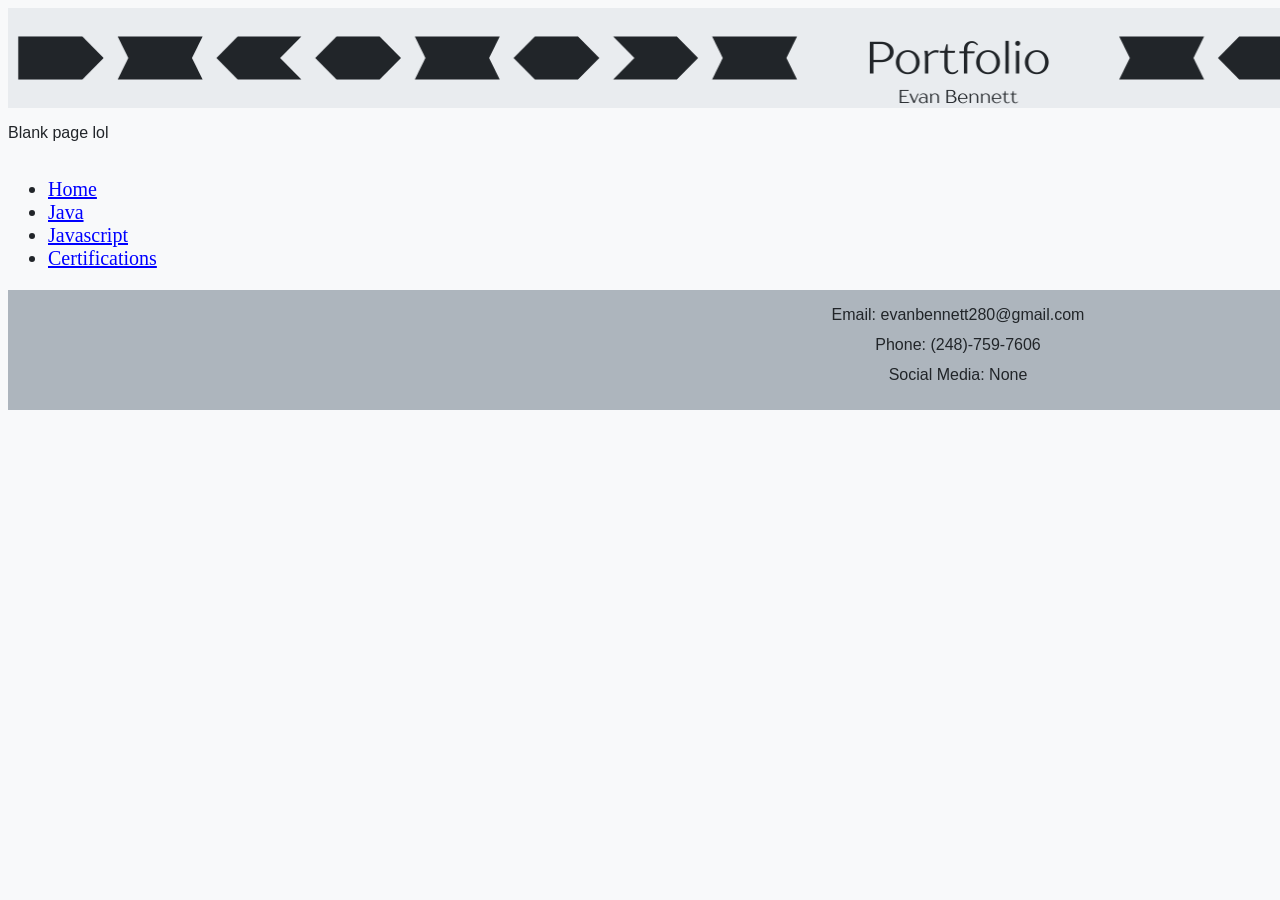
==== certifaction.html @ 61883f3a "Add files via upload" ====
<!DOCTYPE html>
<html>
    <head>
        <title>My Certifications</title>
        <meta charset="UTF-8">
        <link rel="stylesheet" href="styles.css">
    </head>
    <body>
        <header>
            <img src="banner.png" alt="banner" width="1900px" height="100px">
        </header>
        <p>Blank page lol</p>
        <nav>
            <ul>
                <li><a href="index.html">Home</a></li>
                <li><a href="java.html">Java</a></li>
                <li><a href="javascript.html">Javascript</a></li>
                <li><a href="certifaction.html">Certifications</a></li>
            </ul>
        </nav>
        <footer class="footer">
            <p>Email: evanbennett280@gmail.com</p>
            <p class="negmargin">Phone: (248)-759-7606</p>
            <p class="negmargin">Social Media: None</p>
        </footer>
    </body>
</html>
---- styles.css ----
/*
Color scheme
1: #F8F9FA, rgb(248, 249, 250)
2: #E9ECEF, rgb(233, 236, 239)
3: #DEE2E6, rgb(222, 226, 230)
4: #CED4DA, rgb(206, 212, 218)
5: #ADB5BD, rgb(173, 181, 189)
6: #6C757D, rgb(108, 117, 125)
7: #495057, rgb(73, 80, 87)
8: #343A40, rgb(52, 58, 64)
9: #212529, rgb(33, 37, 41)
*/
body {
    font-family: Helvetica;
    background-color: #F8F9FA;
    color: #212529;
    display: grid;
}
a:link {
    color: blue;
}
a:visited {
    color: purple;
}
.container {
    display: grid;
    grid-template-columns: 170px auto;
    grid-template-rows: auto;
    column-gap: 40px;
}
.container div {
    margin-left: 10px;
}
nav {
    font-family: "Times New Roman";
    font-size: 20px;
    color: #212529;
}
.footer {
    background-color: #ADB5BD;
    color: #212529;
    text-align: center;
    height: 120px;
}
.negmargin {
    margin-top: -4px;
}
h3 {
    margin-bottom: -4px;
}
header{
    width: 1900px;
    height: 100px;
}
a:hover {
    color: lightskyblue;
}
a:active {
    color: red;
}

.banner img {
    width: 100%;
    height: 100%;
    object-fit: cover;
}
#codinglang{
    width: 400px;
    height: 200px;
}

@media screen and (max-height: 800px){
    .container {
        display: grid;
        grid-template-rows: 130px auto;
        grid-template-columns: auto;
    }
    
    * {
    max-width: 100vw;
    overflow: hidden;
    }
}
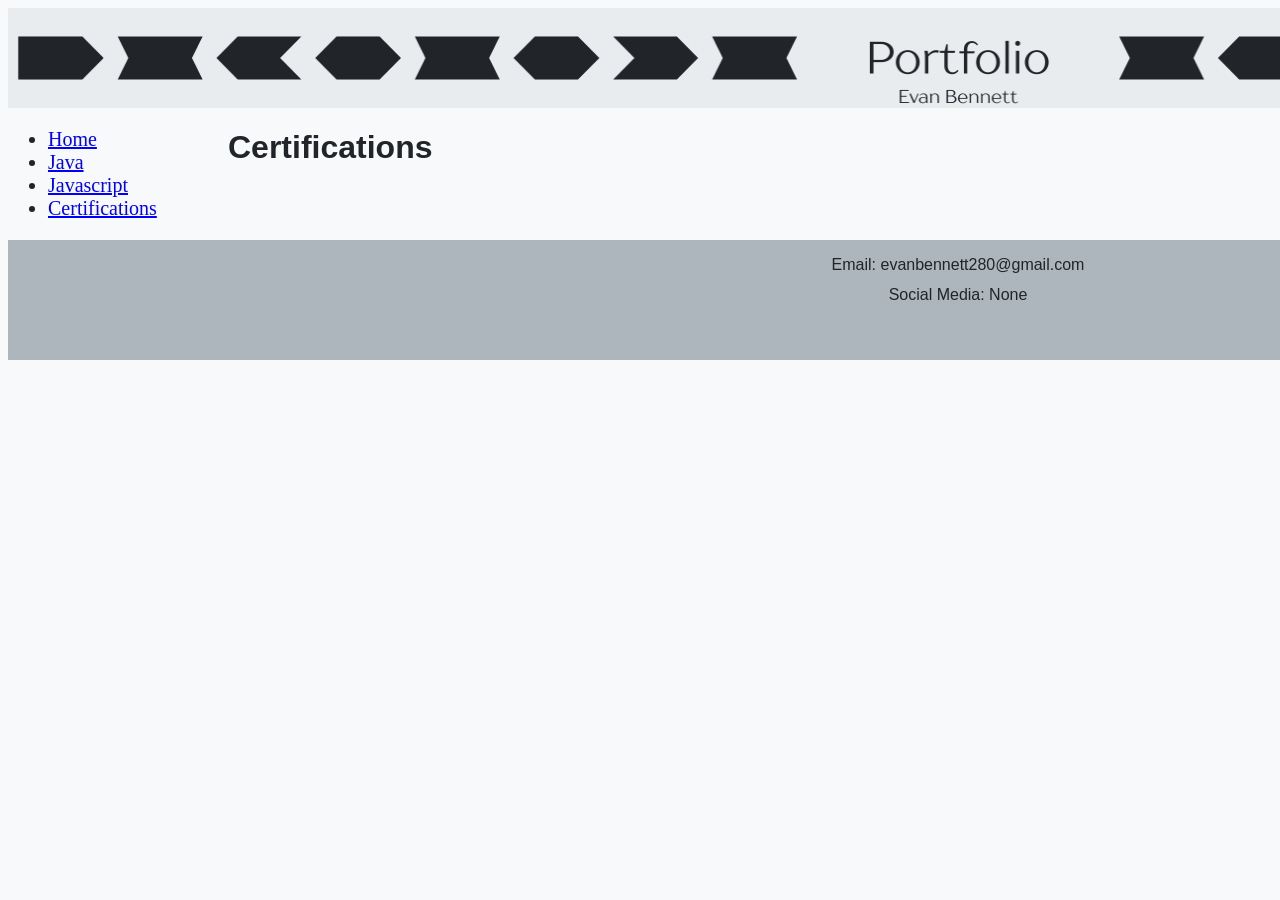
==== commit d5590370: "Add files via upload" ====
--- a/certifaction.html
+++ b/certifaction.html
@@ -4,23 +4,28 @@
         <title>My Certifications</title>
         <meta charset="UTF-8">
         <link rel="stylesheet" href="styles.css">
+        <link rel="icon" type="image/x-icon" href="Favicon.png">
     </head>
     <body>
         <header>
             <img src="banner.png" alt="banner" width="1900px" height="100px">
         </header>
-        <p>Blank page lol</p>
-        <nav>
-            <ul>
-                <li><a href="index.html">Home</a></li>
-                <li><a href="java.html">Java</a></li>
-                <li><a href="javascript.html">Javascript</a></li>
-                <li><a href="certifaction.html">Certifications</a></li>
-            </ul>
-        </nav>
+        <div class="container">
+            <nav>
+                <ul>
+                    <li><a href="index.html">Home</a></li>
+                    <li><a href="java.html">Java</a></li>
+                    <li><a href="javascript.html">Javascript</a></li>
+                    <li><a href="certifaction.html">Certifications</a></li>
+                </ul>
+            </nav>
+            <div>
+                <h1>Certifications</h1>
+
+            </div>
+        </div>
         <footer class="footer">
             <p>Email: evanbennett280@gmail.com</p>
-            <p class="negmargin">Phone: (248)-759-7606</p>
             <p class="negmargin">Social Media: None</p>
         </footer>
     </body>
--- a/styles.css
+++ b/styles.css
@@ -69,7 +69,7 @@
     height: 200px;
 }
 
-@media screen and (max-height: 800px){
+@media screen and (max-width: 450px){
     .container {
         display: grid;
         grid-template-rows: 130px auto;
@@ -78,6 +78,7 @@
     
     * {
     max-width: 100vw;
-    overflow: hidden;
+    overflow-x: auto;
+    overflow-y: scroll;
     }
 }
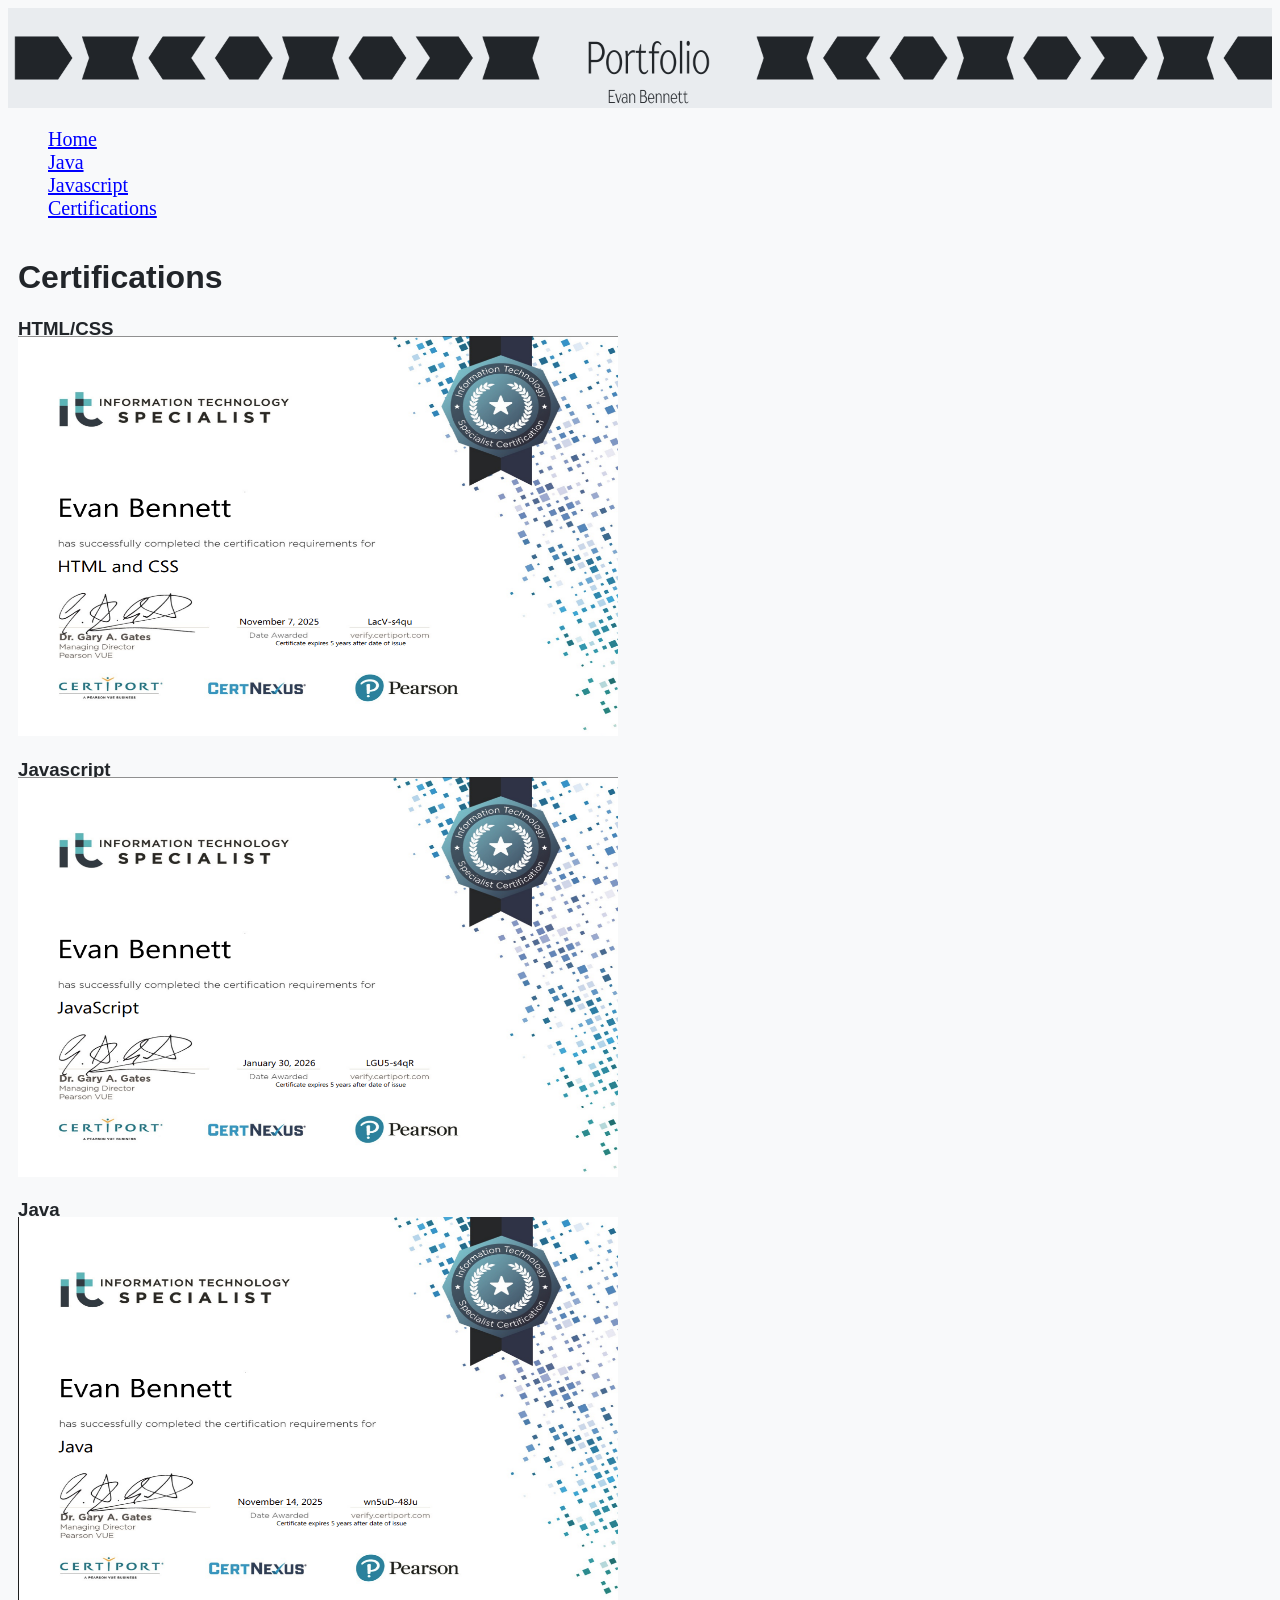
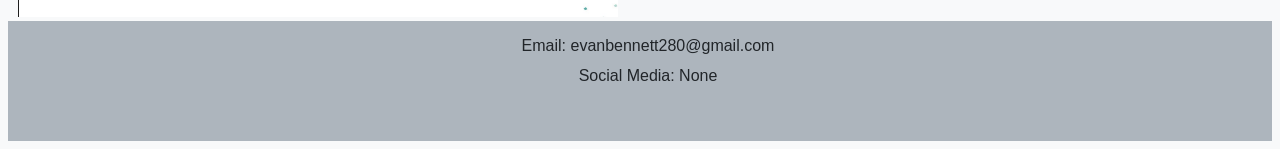
==== commit b07deebe: "Added certification page Also expanded responsive design capabilities" ====
--- a/certifaction.html
+++ b/certifaction.html
@@ -21,7 +21,12 @@
             </nav>
             <div>
                 <h1>Certifications</h1>
-
+                <h3>HTML/CSS</h3>
+                <img src="htmlcsscert.png" alt="HTML/CSS certifaction certificate" class="certImg">
+                <h3>Javascript</h3>
+                <img src="javascriptcert.png" alt="Javascript certifation certificate" class="certImg">
+                <h3>Java</h3>
+                <img src="javacert.png" alt="Java certification certificate" class="certImg">
             </div>
         </div>
         <footer class="footer">
--- a/styles.css
+++ b/styles.css
@@ -69,6 +69,10 @@
     height: 200px;
 }
 
+.certImg{
+    width: 600px;
+    height: 400px;
+}
 @media screen and (max-width: 450px){
     .container {
         display: grid;
@@ -81,4 +85,17 @@
     overflow-x: auto;
     overflow-y: scroll;
     }
+}
+@media screen and (max-width: 1366px){
+    .container {
+        display: grid;
+        grid-template-rows: 130px auto;
+        grid-template-columns: auto;
+    }
+    
+    * {
+    max-width: 100vw;
+    overflow-x: auto;
+    overflow-y: scroll;
+    }
 }
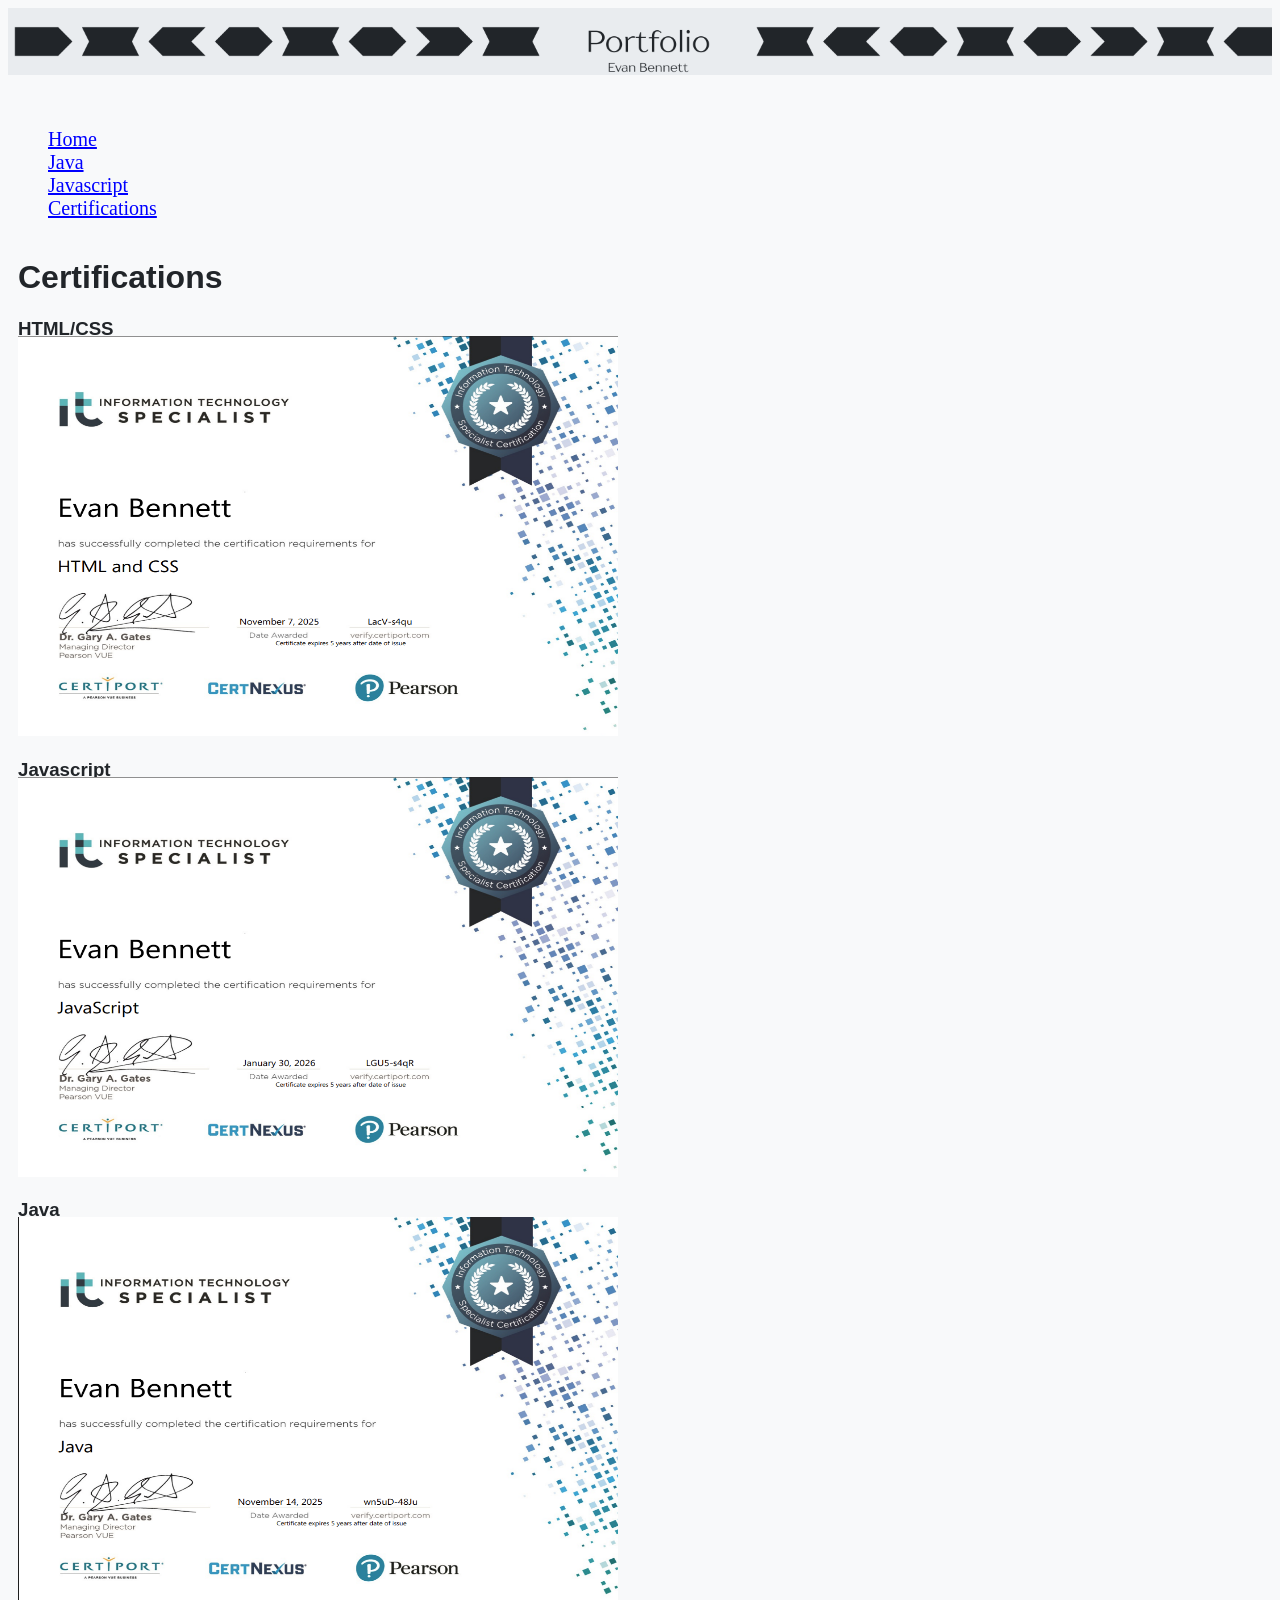
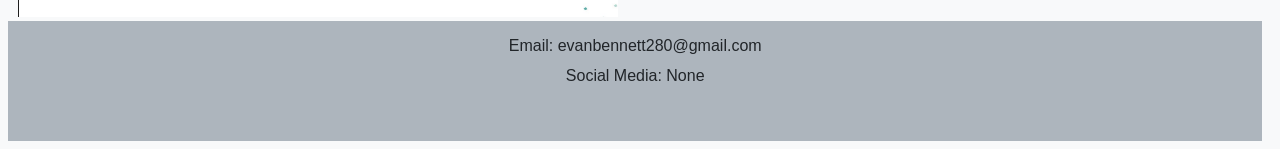
==== commit 19b905c4: "Updated Home Page Removed inline style for banner on all pages, removed iframe border" ====
--- a/certifaction.html
+++ b/certifaction.html
@@ -8,7 +8,7 @@
     </head>
     <body>
         <header>
-            <img src="banner.png" alt="banner" width="1900px" height="100px">
+            <img src="banner.png" alt="banner">
         </header>
         <div class="container">
             <nav>
--- a/styles.css
+++ b/styles.css
@@ -15,6 +15,7 @@
     background-color: #F8F9FA;
     color: #212529;
     display: grid;
+    overflow-x: hidden;
 }
 a:link {
     color: blue;
@@ -41,6 +42,7 @@
     color: #212529;
     text-align: center;
     height: 120px;
+    width: 98vw;
 }
 .negmargin {
     margin-top: -4px;
@@ -73,6 +75,9 @@
     width: 600px;
     height: 400px;
 }
+iframe {
+    border: none;
+}
 @media screen and (max-width: 450px){
     .container {
         display: grid;
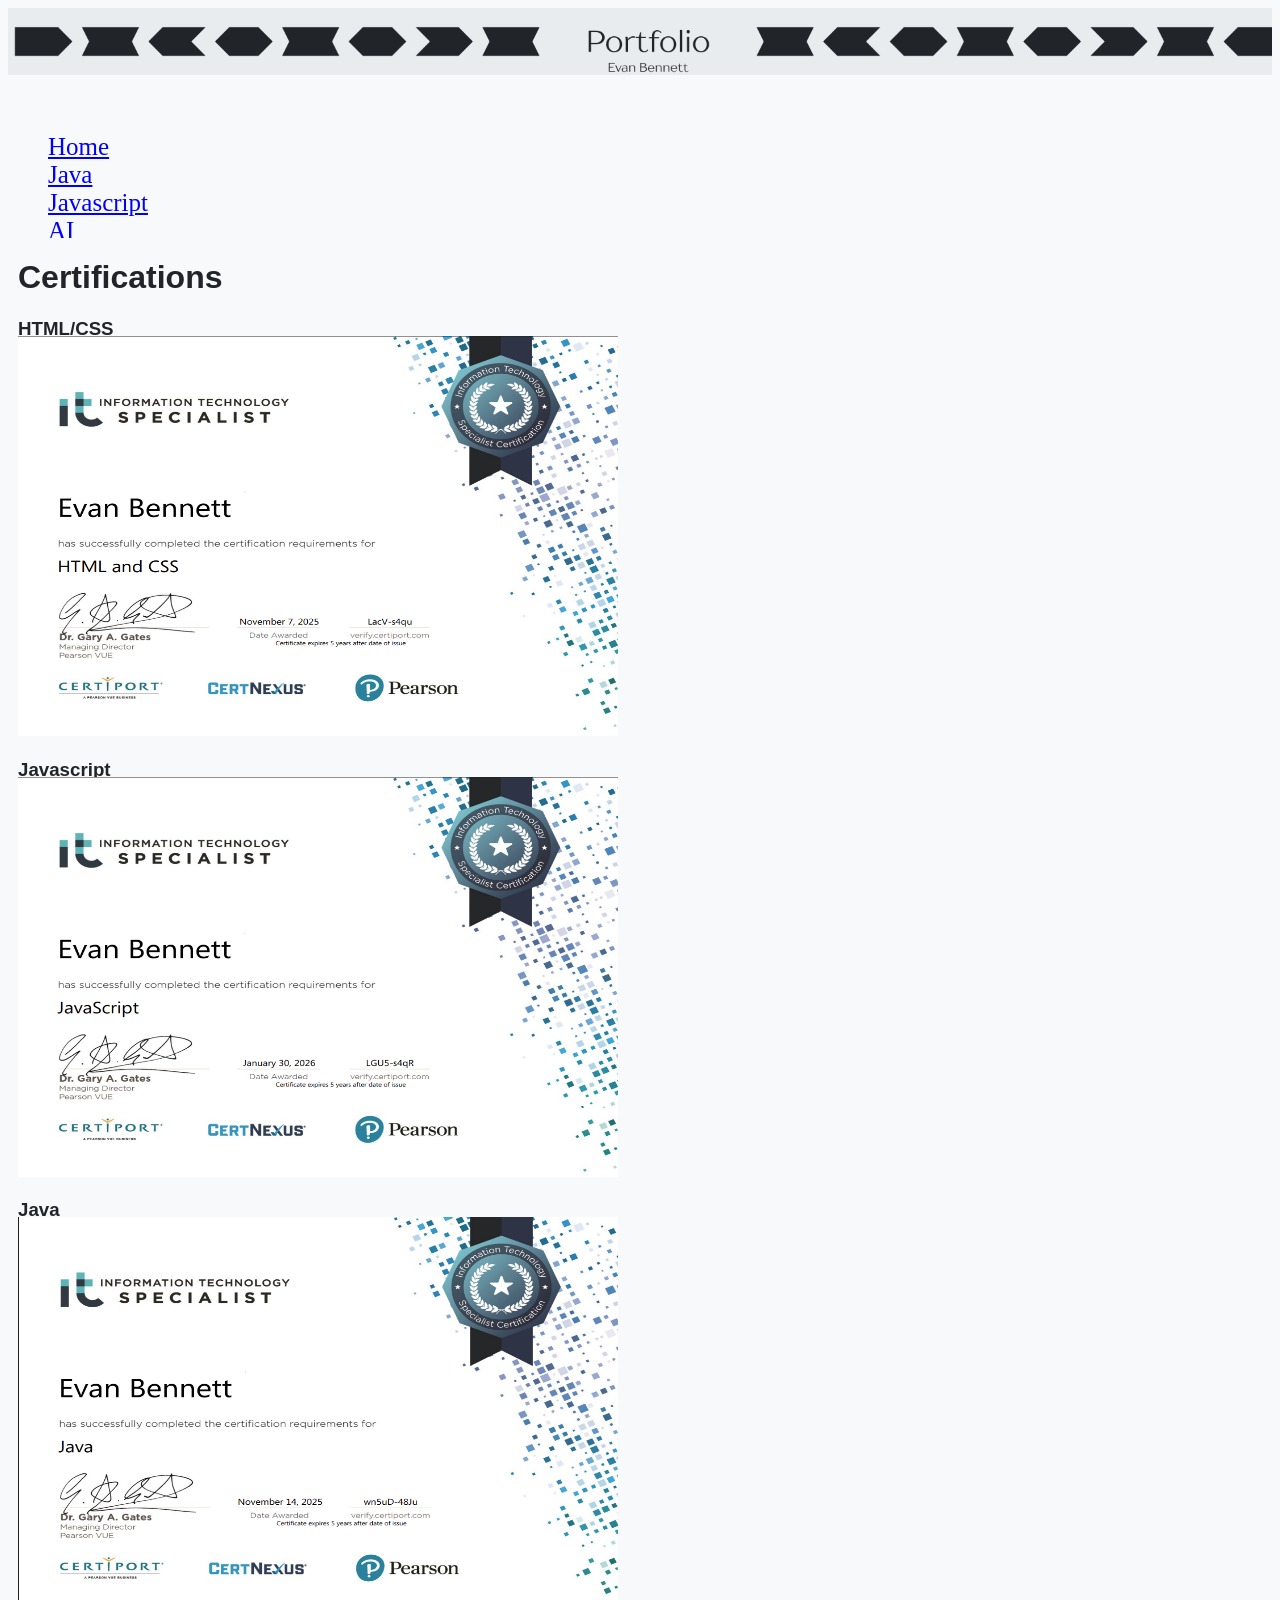
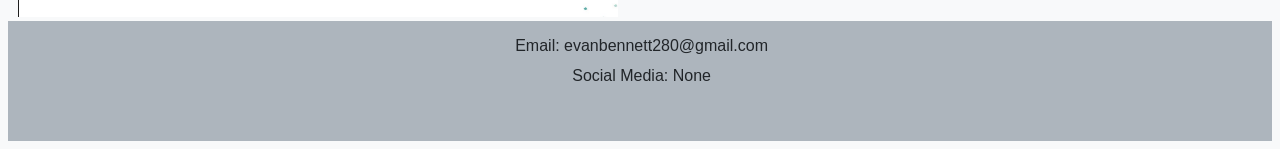
==== commit 38b41131: "Navigation change Changed navigation bar and banner links to home page" ====
--- a/certifaction.html
+++ b/certifaction.html
@@ -8,7 +8,7 @@
     </head>
     <body>
         <header>
-            <img src="banner.png" alt="banner">
+            <a href="index.html"><img src="banner.png" alt="banner"></a>
         </header>
         <div class="container">
             <nav>
@@ -16,6 +16,7 @@
                     <li><a href="index.html">Home</a></li>
                     <li><a href="java.html">Java</a></li>
                     <li><a href="javascript.html">Javascript</a></li>
+                    <li><a href="AI.html">AI</a></li>
                     <li><a href="certifaction.html">Certifications</a></li>
                 </ul>
             </nav>
--- a/styles.css
+++ b/styles.css
@@ -34,7 +34,7 @@
 }
 nav {
     font-family: "Times New Roman";
-    font-size: 20px;
+    font-size: 25px;
     color: #212529;
 }
 .footer {
@@ -42,7 +42,7 @@
     color: #212529;
     text-align: center;
     height: 120px;
-    width: 98vw;
+    width: 99vw;
 }
 .negmargin {
     margin-top: -4px;
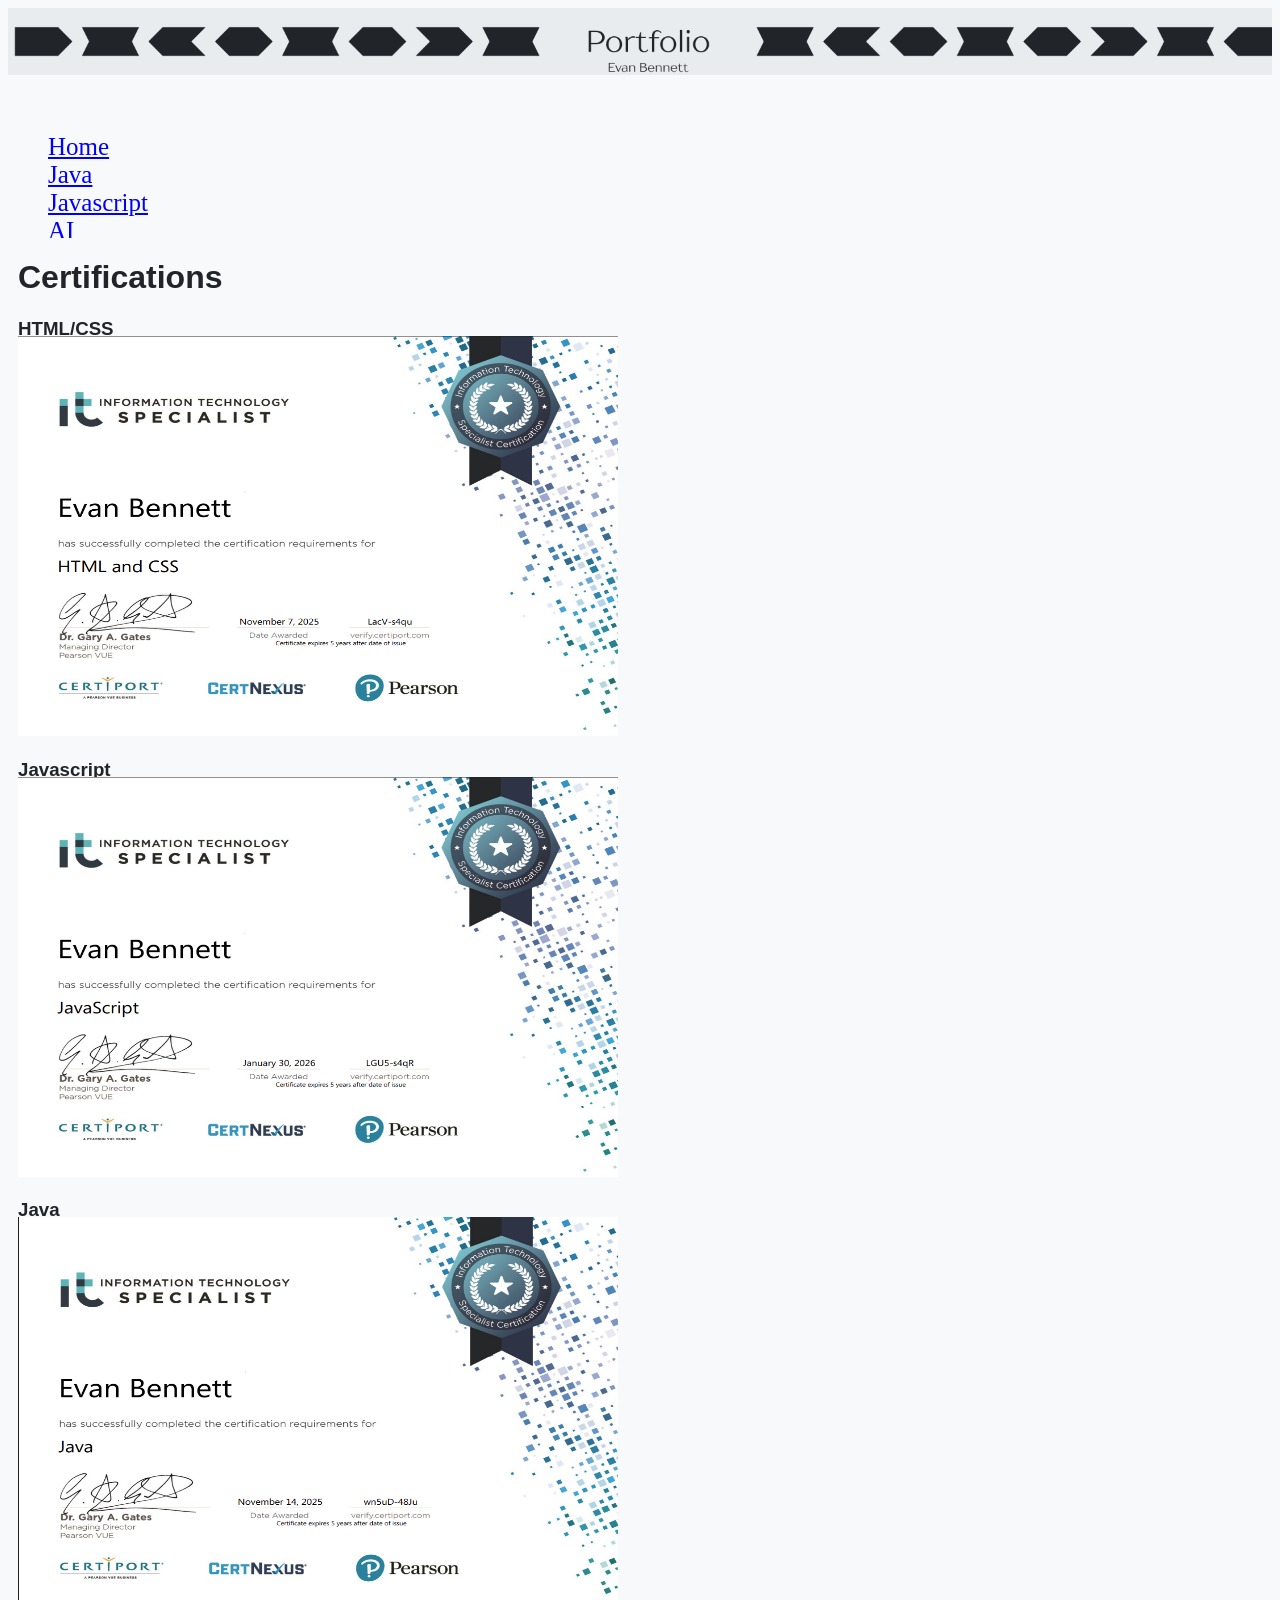
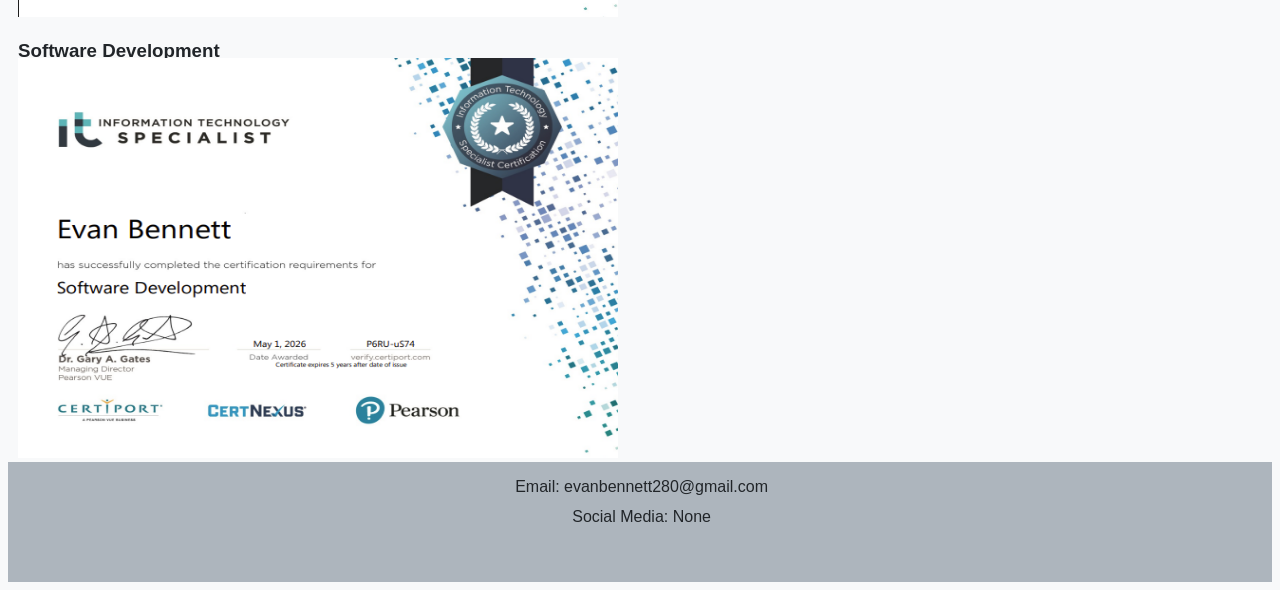
==== commit ebe18cb9: "Added software dev cert" ====
--- a/certifaction.html
+++ b/certifaction.html
@@ -28,6 +28,8 @@
                 <img src="javascriptcert.png" alt="Javascript certifation certificate" class="certImg">
                 <h3>Java</h3>
                 <img src="javacert.png" alt="Java certification certificate" class="certImg">
+                <h3>Software Development</h3>
+                <img src="softwaredevcert.png" alt="Software development certifaction certificate" class="certImg">
             </div>
         </div>
         <footer class="footer">
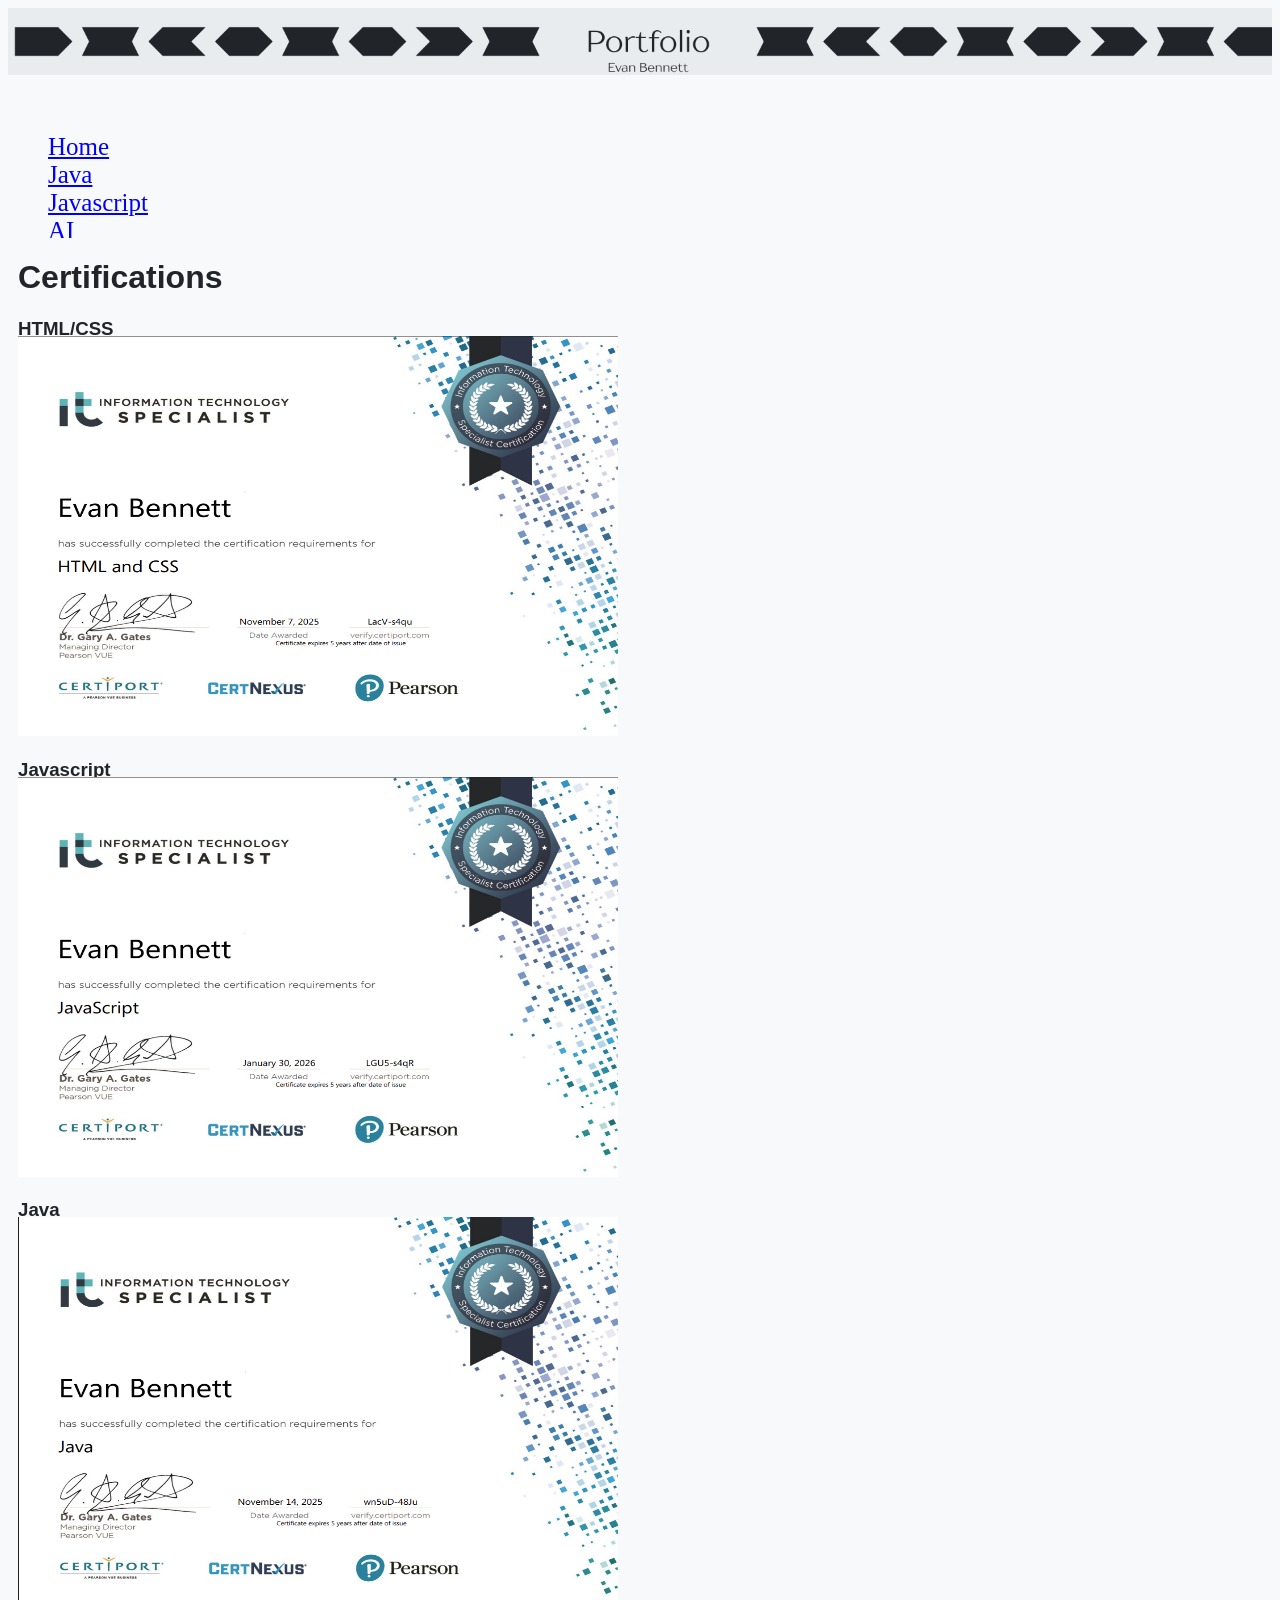
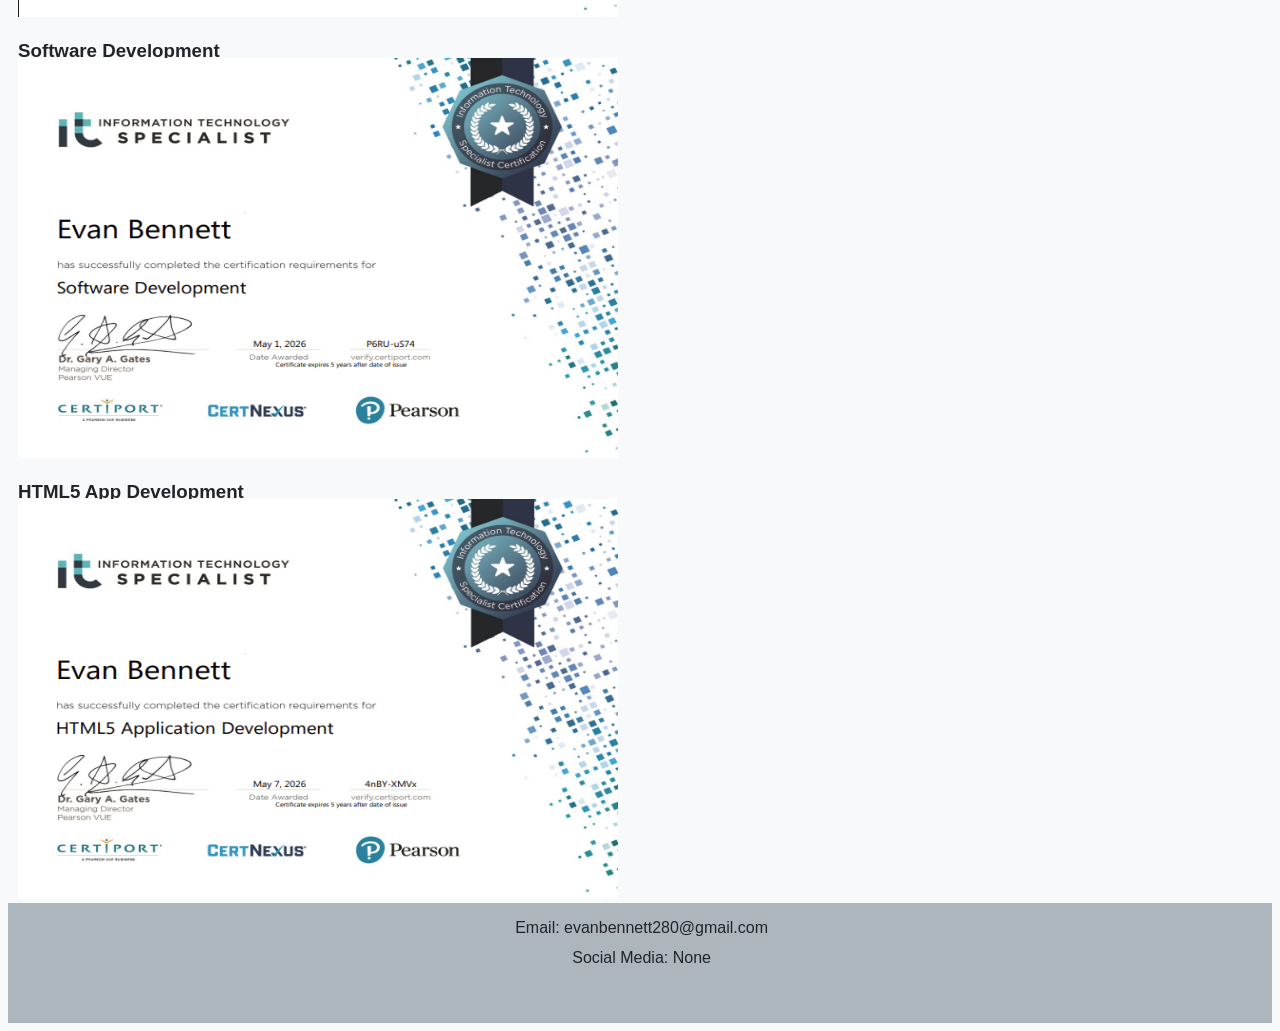
==== commit ca444c33: "App development cert" ====
--- a/certifaction.html
+++ b/certifaction.html
@@ -30,6 +30,8 @@
                 <img src="javacert.png" alt="Java certification certificate" class="certImg">
                 <h3>Software Development</h3>
                 <img src="softwaredevcert.png" alt="Software development certifaction certificate" class="certImg">
+                <h3>HTML5 App Development</h3>
+                <img src="appdevcert.png" alt="HTML5 app development certifaction certificate" class="certImg">
             </div>
         </div>
         <footer class="footer">
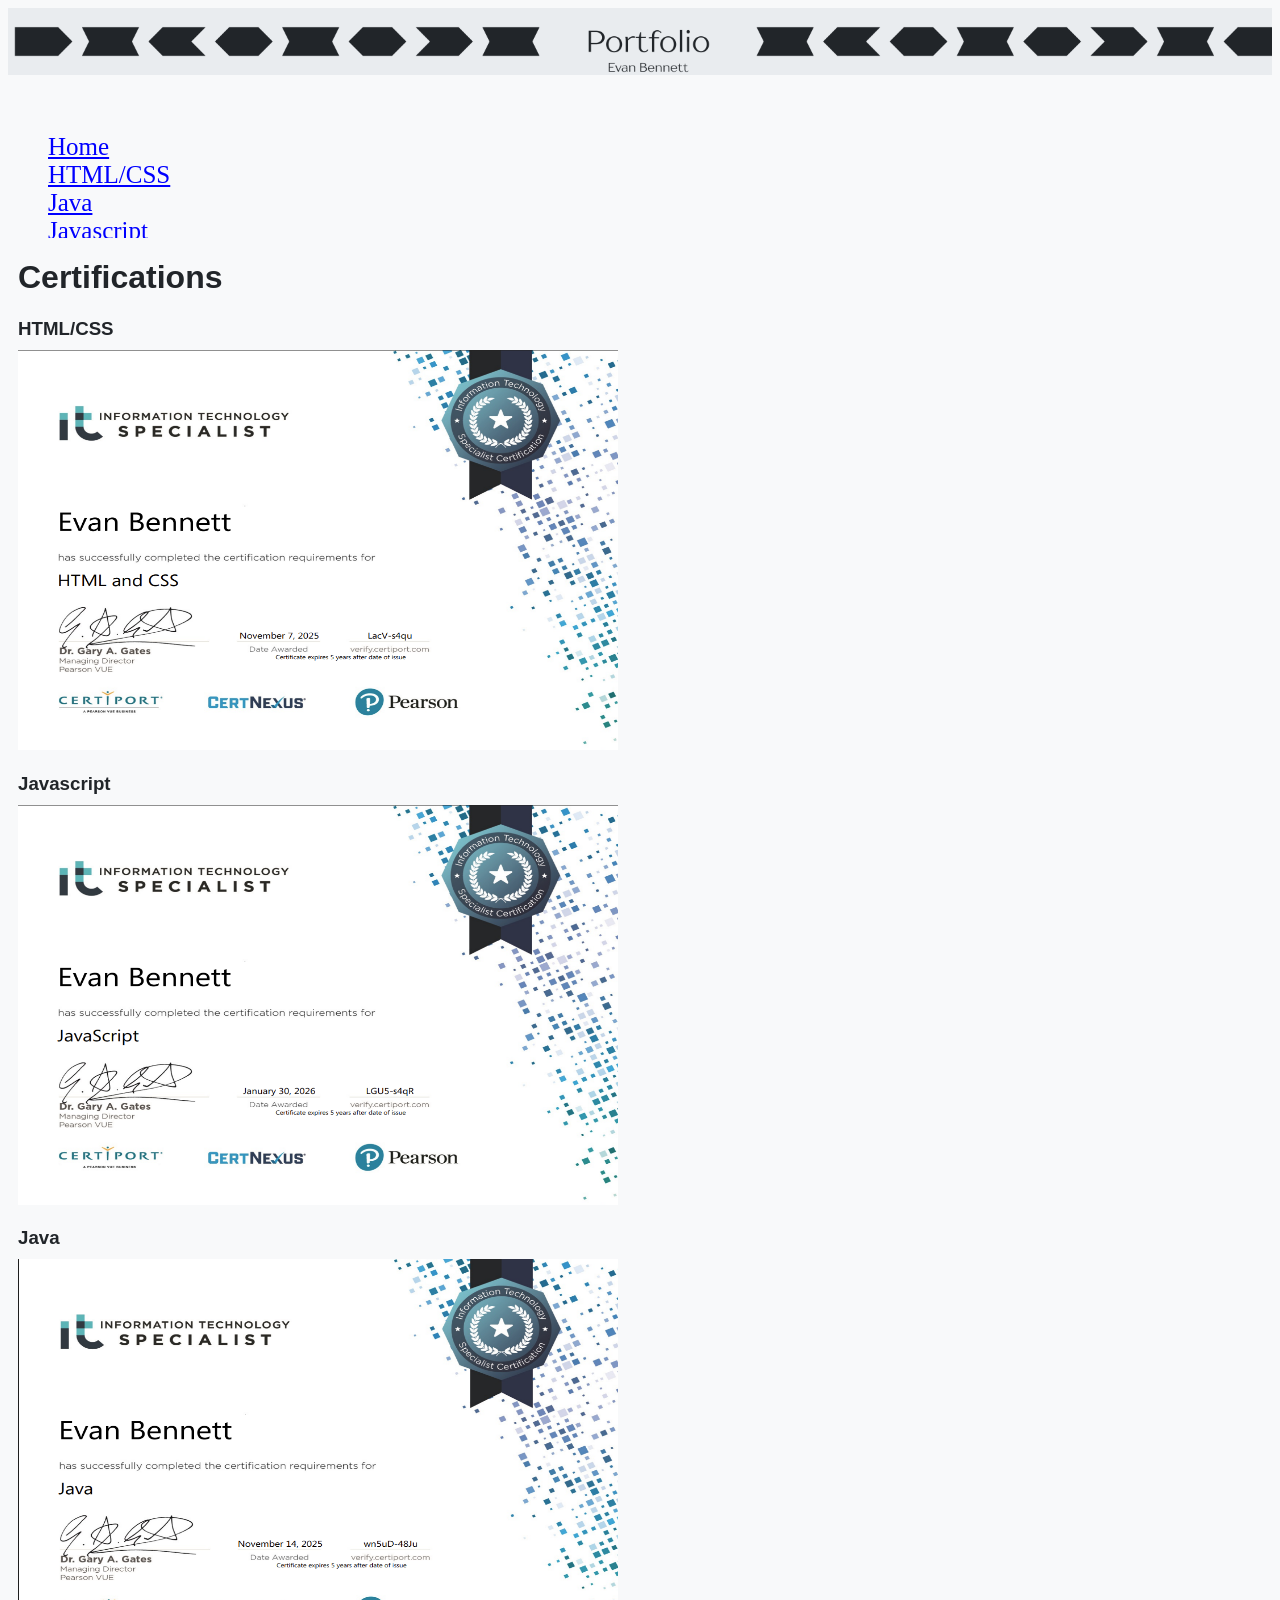
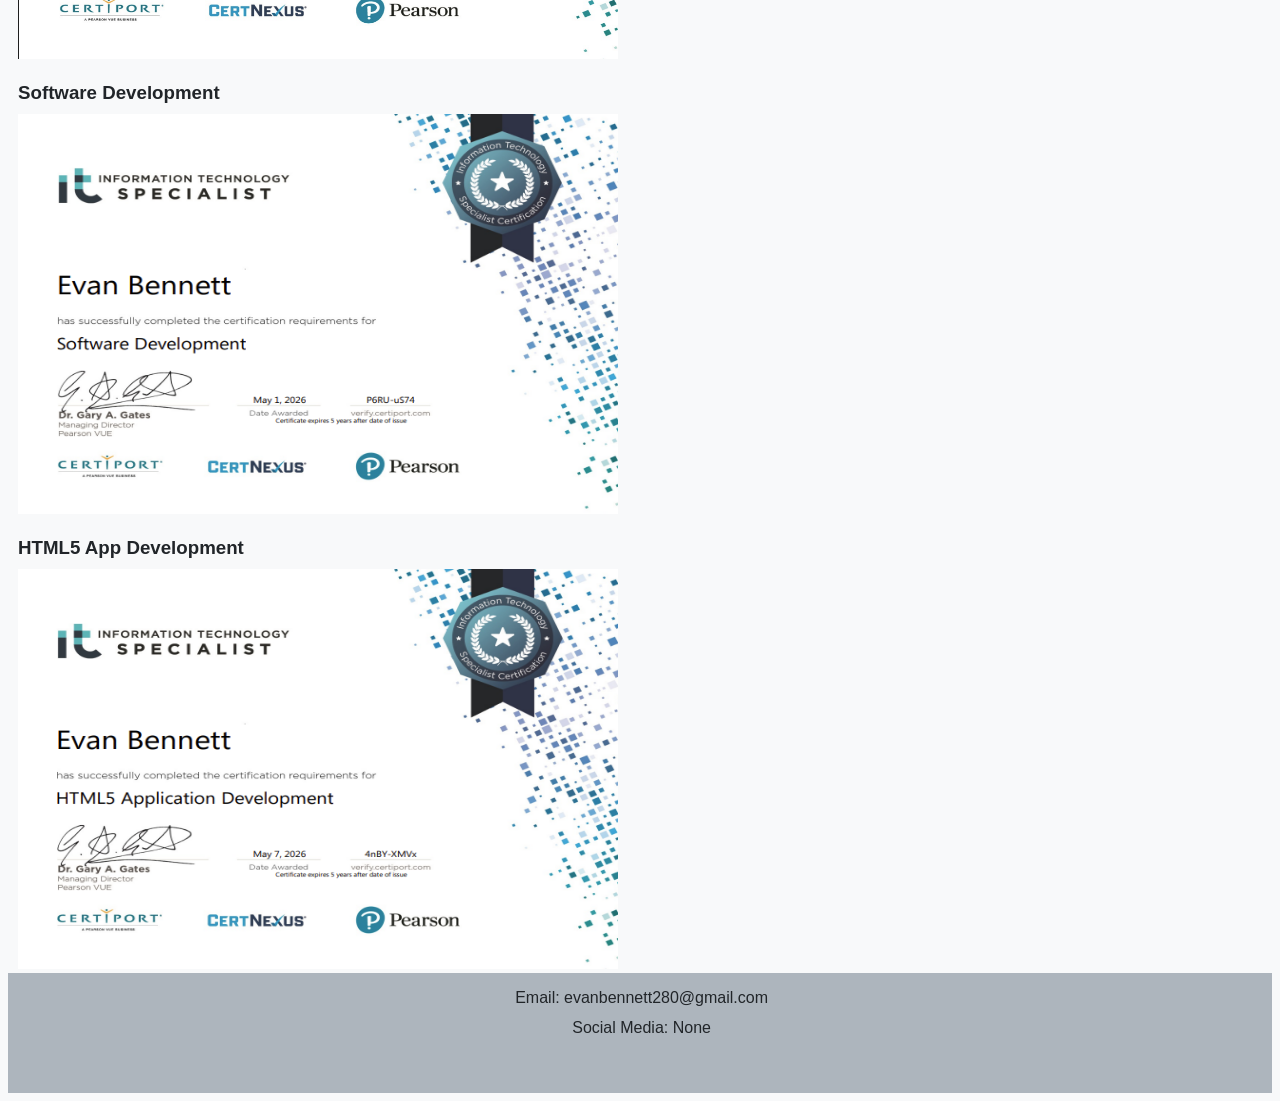
==== commit a7d78469: "Last upload, final changes" ====
--- a/certifaction.html
+++ b/certifaction.html
@@ -1,5 +1,5 @@
 <!DOCTYPE html>
-<html>
+<html lang="en-US">
     <head>
         <title>My Certifications</title>
         <meta charset="UTF-8">
@@ -14,6 +14,7 @@
             <nav>
                 <ul>
                     <li><a href="index.html">Home</a></li>
+                    <li><a href="html.html">HTML/CSS</a></li>
                     <li><a href="java.html">Java</a></li>
                     <li><a href="javascript.html">Javascript</a></li>
                     <li><a href="AI.html">AI</a></li>
--- a/styles.css
+++ b/styles.css
@@ -67,8 +67,8 @@
     object-fit: cover;
 }
 #codinglang{
-    width: 400px;
-    height: 200px;
+    width: 26vw;
+    height: 15vw;
 }
 
 .certImg{
@@ -77,6 +77,12 @@
 }
 iframe {
     border: none;
+}
+table, th, td {
+    border: 1px solid;
+}
+h3 {
+    margin-bottom: 10px;
 }
 @media screen and (max-width: 450px){
     .container {
